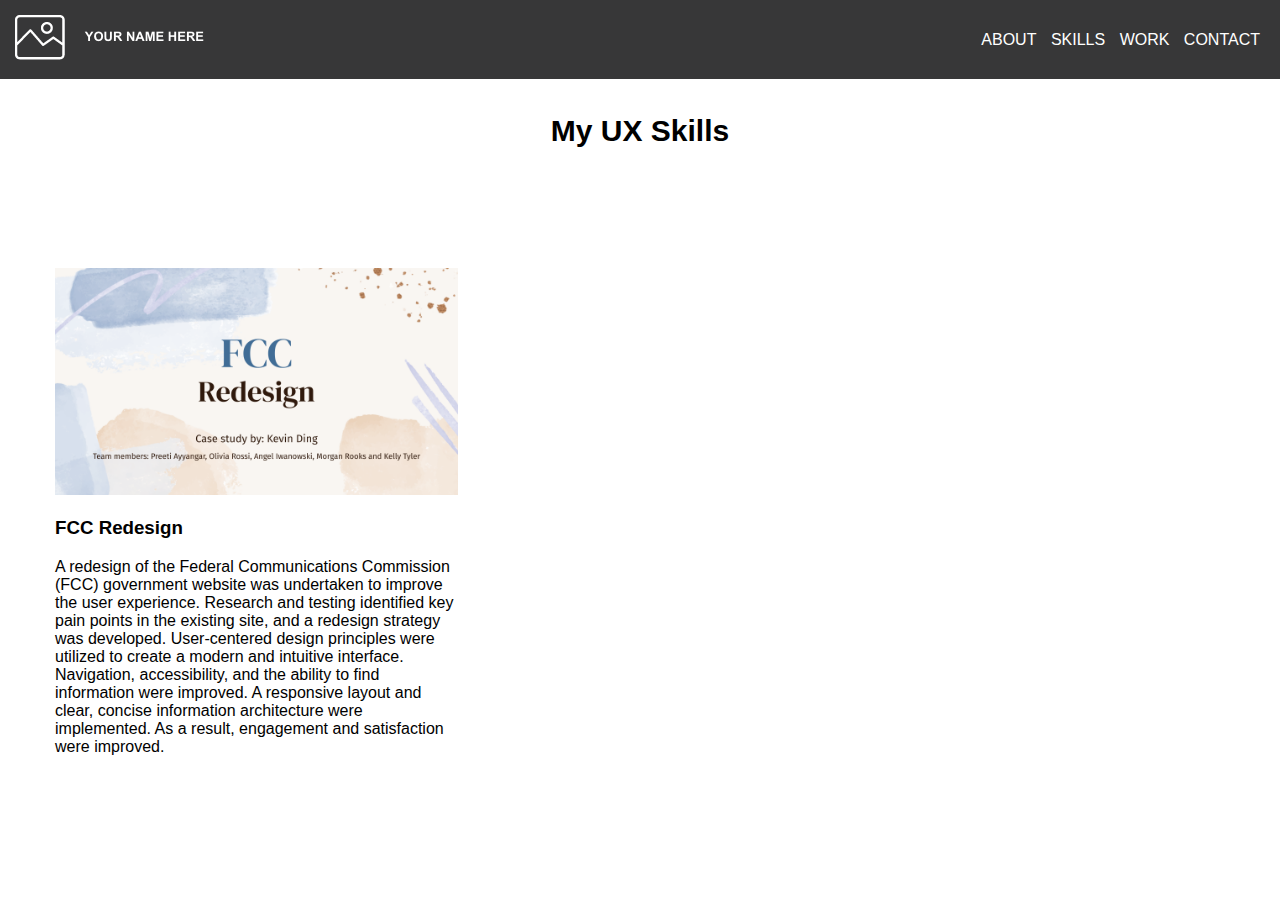
==== FCC.html @ 279f6f86 "ok this is good this is good" ====
<!DOCTYPE html>
<html>
  <head>
    <title>FCC Redesign Case Study</title>
    <link href="css/Fcc.css" type="text/css" rel="stylesheet">
  </head>
  <body>
    <header>
      <img src="images/logo.png">
      <ul>
        <li>ABOUT</li>
        <li>SKILLS</li>
        <li>WORK</li>
        <li>CONTACT</li>
      </ul>
    </header>
    
        
        </a>
      </div>
    </section>
    <h1 class="heading">My UX Skills</h1>
    <section class="flexContainer">
      <div>
        <img src="images/FCC Redesign Case Study.png" class="responsive">
        <h3>FCC Redesign</h3>
        <p>A redesign of the Federal Communications Commission (FCC) government website was undertaken to improve the user experience. Research and testing identified key pain points in the existing site, and a redesign strategy was developed. User-centered design principles were utilized to create a modern and intuitive interface. Navigation, accessibility, and the ability to find information were improved. A responsive layout and clear, concise information architecture were implemented. As a result, engagement and satisfaction were improved.</p>
---- css/Fcc.css ----
body {
    margin: 0;
  }
  header {
    background-color: #373738;
    padding: 15px;
  }
  header ul {
    float: right;
    color: white;
  }
  header li {
    display: inline-block;
    padding: 0px 5px;
  }
  header p {
    display: inline-block;
  }
  .heroImg {
    background-color: #EBEBEB;
    padding: 100px 15px;
  }
  .content {
    max-width: 300px;
    margin: 0 auto;
    padding: 50px;
    background-color: #FFFFFF;
    text-align: center;
  }
  button {
    padding: 15px;
    background-color: #373738;
    color: white;
    font-size: 15px;
    border-radius: 4px;
  }
  footer {
    background-color: #373738;
    padding: 5px;
    color: white;
  }
  footer ul {
    list-style: none;
    padding-left: 5px;
  }
  footer li {
    display: inline-block;
    padding: 0px 7px;
  }
  .heading {
    text-align: center;
    padding: 15px 5px;
    font-size: 30px;
  }
  /* My UX Skills Section */
  .flexContainer {
    display: flex;
    padding: 60px 30px;
  }
  .flexContainer div {
    width: 33%;
    padding: 25px;
  }
  
  /* My Work Section */
  .myWork {
    padding: 60px 30px;
    padding-top: 0;
    background-color: #EBEBEB;
  }
  .workGrid {
    display: grid;
    grid-template-columns: 50% 50%;
    grid-template-rows: 350px 350px 350px;
    grid-template-areas:
    "img1 content1"
    "img2 content2"
    "img3 content3"
    ;
  }
  .workGrid img {
    width: 100%;
    max-width: 250px;
    margin: 0 auto;
    display: block;
  }
  .img1 {
    grid-area: img1;
  }
  .img2 {
    grid-area: img2;
  }
  .img3 {
    grid-area: img3;
  }
  .img1, .img2, .img3, .content1, .content2, .content3 {
    padding: 80px;
  }
  .content1 {
    grid-area: content1;
  }
  .content2 {
    grid-area: content2;
  }
  .content3 {
    grid-area: content3;
  }
  
  .heroGrid{
    display: grid;
    grid-template-areas: 'hero1 hero2';
    grid-template-rows: 25% 75%;
    font-family: "Lora";
    color: white;
    text-align: center;
  }
  
  .responsive {
    max-width: 100%;
    height: auto;
  }

  @media (max-width: 768px) {
    header ul {
      float: none;
      text-align: center;
    }
    header li {
      display: block;
      margin: 15px 0;
    }
    .flexContainer {
      flex-direction: column;
    }
    .flexContainer div {
      width: 100%;
      padding: 15px;
    }
    .myWork {
      padding: 30px;
    }
    .workGrid {
      grid-template-columns: 100%;
      grid-template-rows: auto;
      grid-template-areas:
      "img1"
      "content1"
      "img2"
      "content2"
      "img3"
      "content3"
      ;
    }
  }
  
  button {
    padding: 15px;
    background-color: #373738;
    color: white;
    font-size: 15px;
    border-radius: 4px;
    border: none;
    box-shadow: 0px 4px 4px rgba(0, 0, 0, 0.25);
    cursor: pointer;
}

header ul li {
    display: inline-block;
    padding: 0px 5px;
    cursor: pointer;
}

header ul li:hover {
    background-color: #585859;
}

body {
    margin: 0;
    font-family: 'Arial', sans-serif;
}
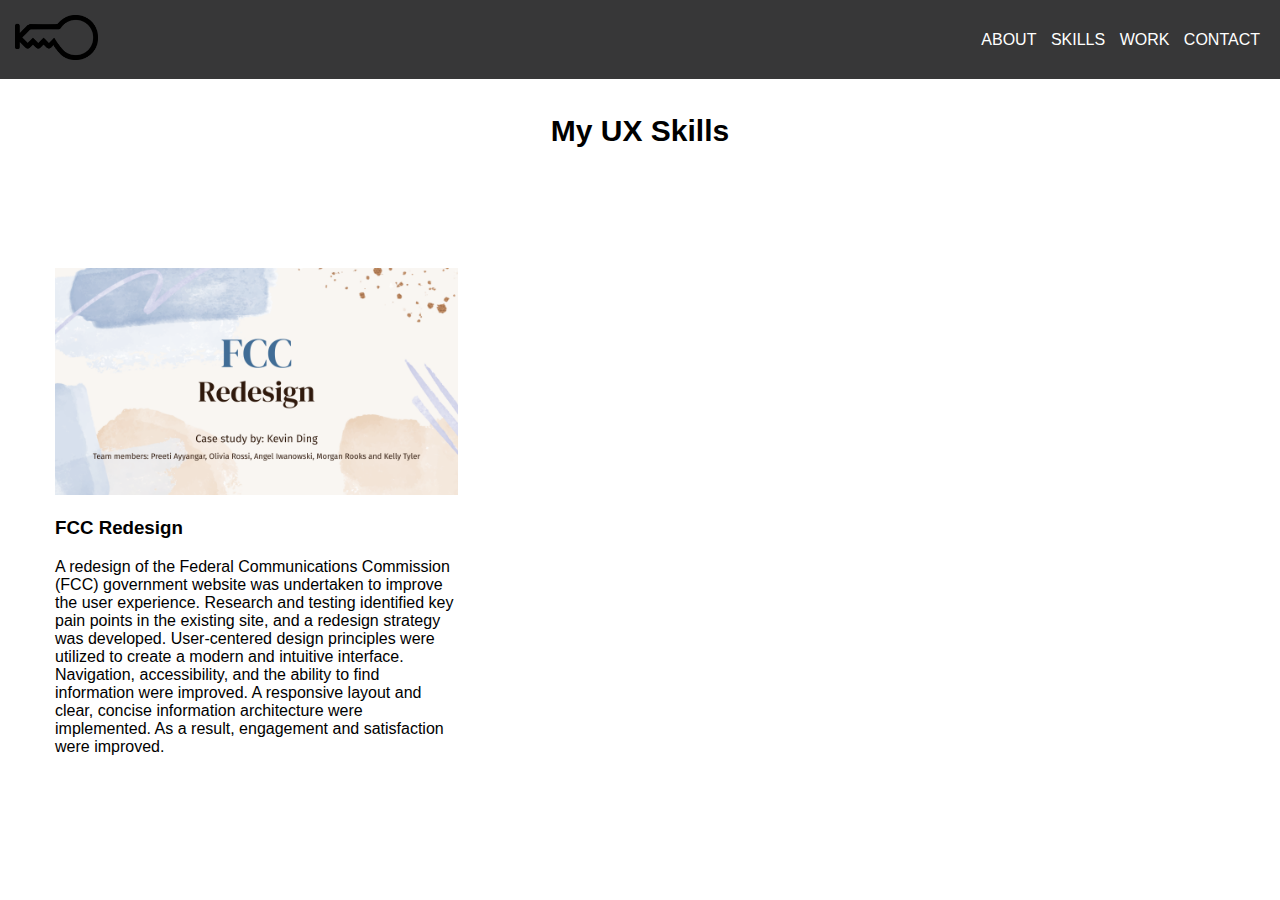
==== commit e5b8214a: "Ok finished revisions" ====
--- a/FCC.html
+++ b/FCC.html
@@ -6,7 +6,9 @@
   </head>
   <body>
     <header>
-      <img src="images/logo.png">
+    <a href="index.html">
+        <img src="images/logo.png" class="response">
+    </a>   
       <ul>
         <li>ABOUT</li>
         <li>SKILLS</li>
--- a/css/Fcc.css
+++ b/css/Fcc.css
@@ -178,3 +178,7 @@
     margin: 0;
     font-family: 'Arial', sans-serif;
 }
+.response {
+    width: auto;
+    height: 45px;
+    }